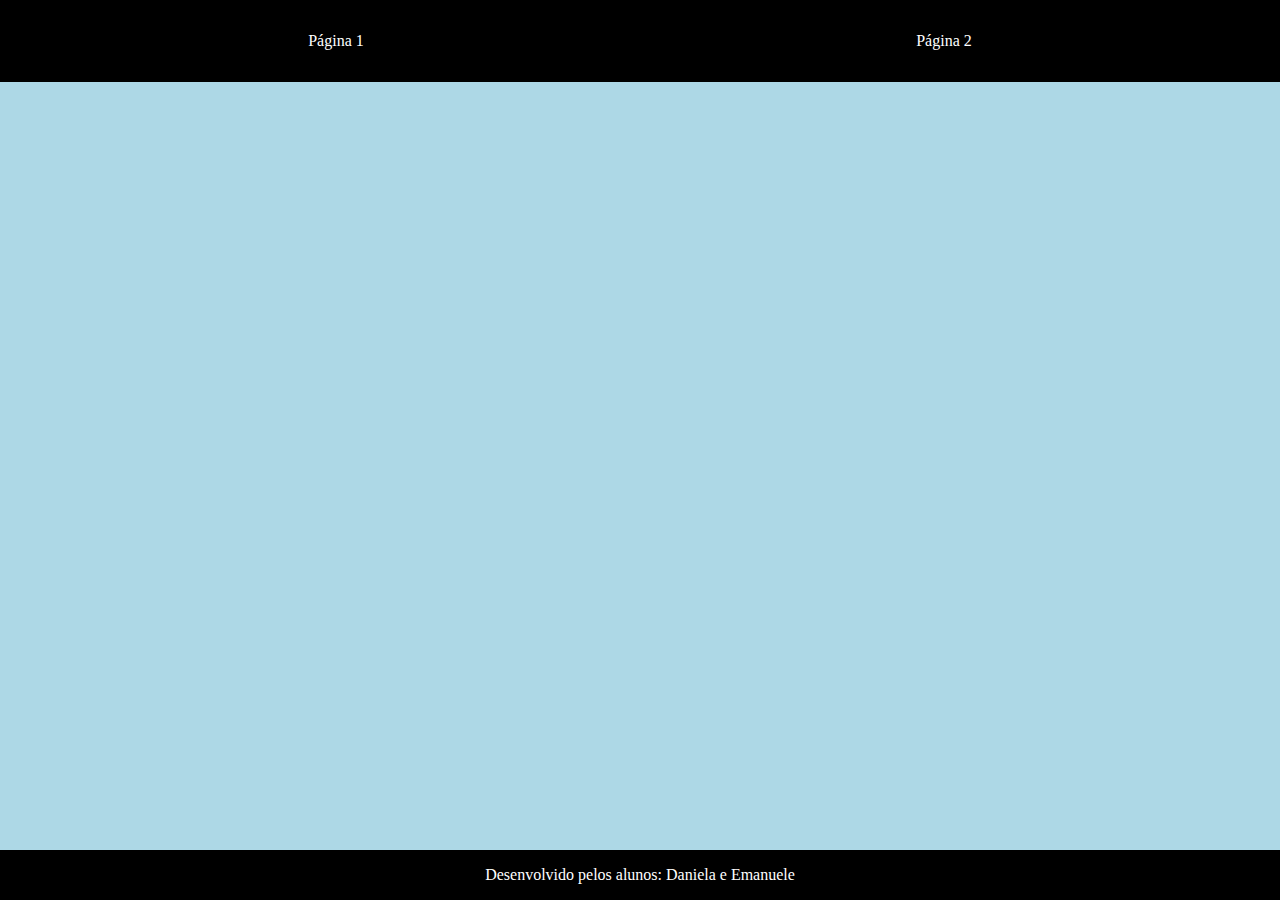
==== pagina2.html @ 79e42440 "lkfg" ====
<!DOCTYPE html>
<html lang="en">
<head>
    <meta charset="UTF-8">
    <meta name="viewport" content="width=>, initial-scale=1.0">
    <title>Document</title>
    <link rel="stylesheet" href="pagina2.css">
</head>
<body>
    <header>
        <a href="index.html">Página 1</a>
        <a href="pagina2.html">Página 2</a>

    </header>
    <section id="container">


    </section>
    <footer>
        <p>Desenvolvido pelos alunos: Daniela e Emanuele</p>


    </footer>
    <script src="pagina2.js"></script>
    <script src="perguntas.js"></script>
</body>
</html>
---- pagina2.css ----
:root{
    --fundo: #ADD8E6;
--frente-cartao: #0000CD;
--verso-cartao: #0000CD;
--destaque: #998bf5;
--preto: #000000;
--branco: #ffffff;
}

body{
    background-color: var(--fundo);
    margin: 0;
}

header{
    background-color: var(--preto);
    display: flex;
    justify-content: space-around;
    padding: 2rem;


}

header a{
    color: var(--branco);
    text-decoration: none;
}

footer{
    background-color: var(--preto);
    position: fixed;
    bottom: 0;
    color: var(--branco);
    width: 100%;
    text-align: center;
}

#container{
    display: grid;
    gap: 3rem;
    padding: 2rem;
}

.cartao{
    background-color: var(--frente-cartao);
    border: 1px solid var(--destaque);
    padding: 40px;
    color: var(--branco);
    box-shadow: 5px 6px 25px var(--branco);
    cursor: pointer;
}

.cartao:hover{
    transform: scale(1.04);
}

.resposta-cartao{
    background-color: var(--preto);
    padding: 40px;
    display: none;

}
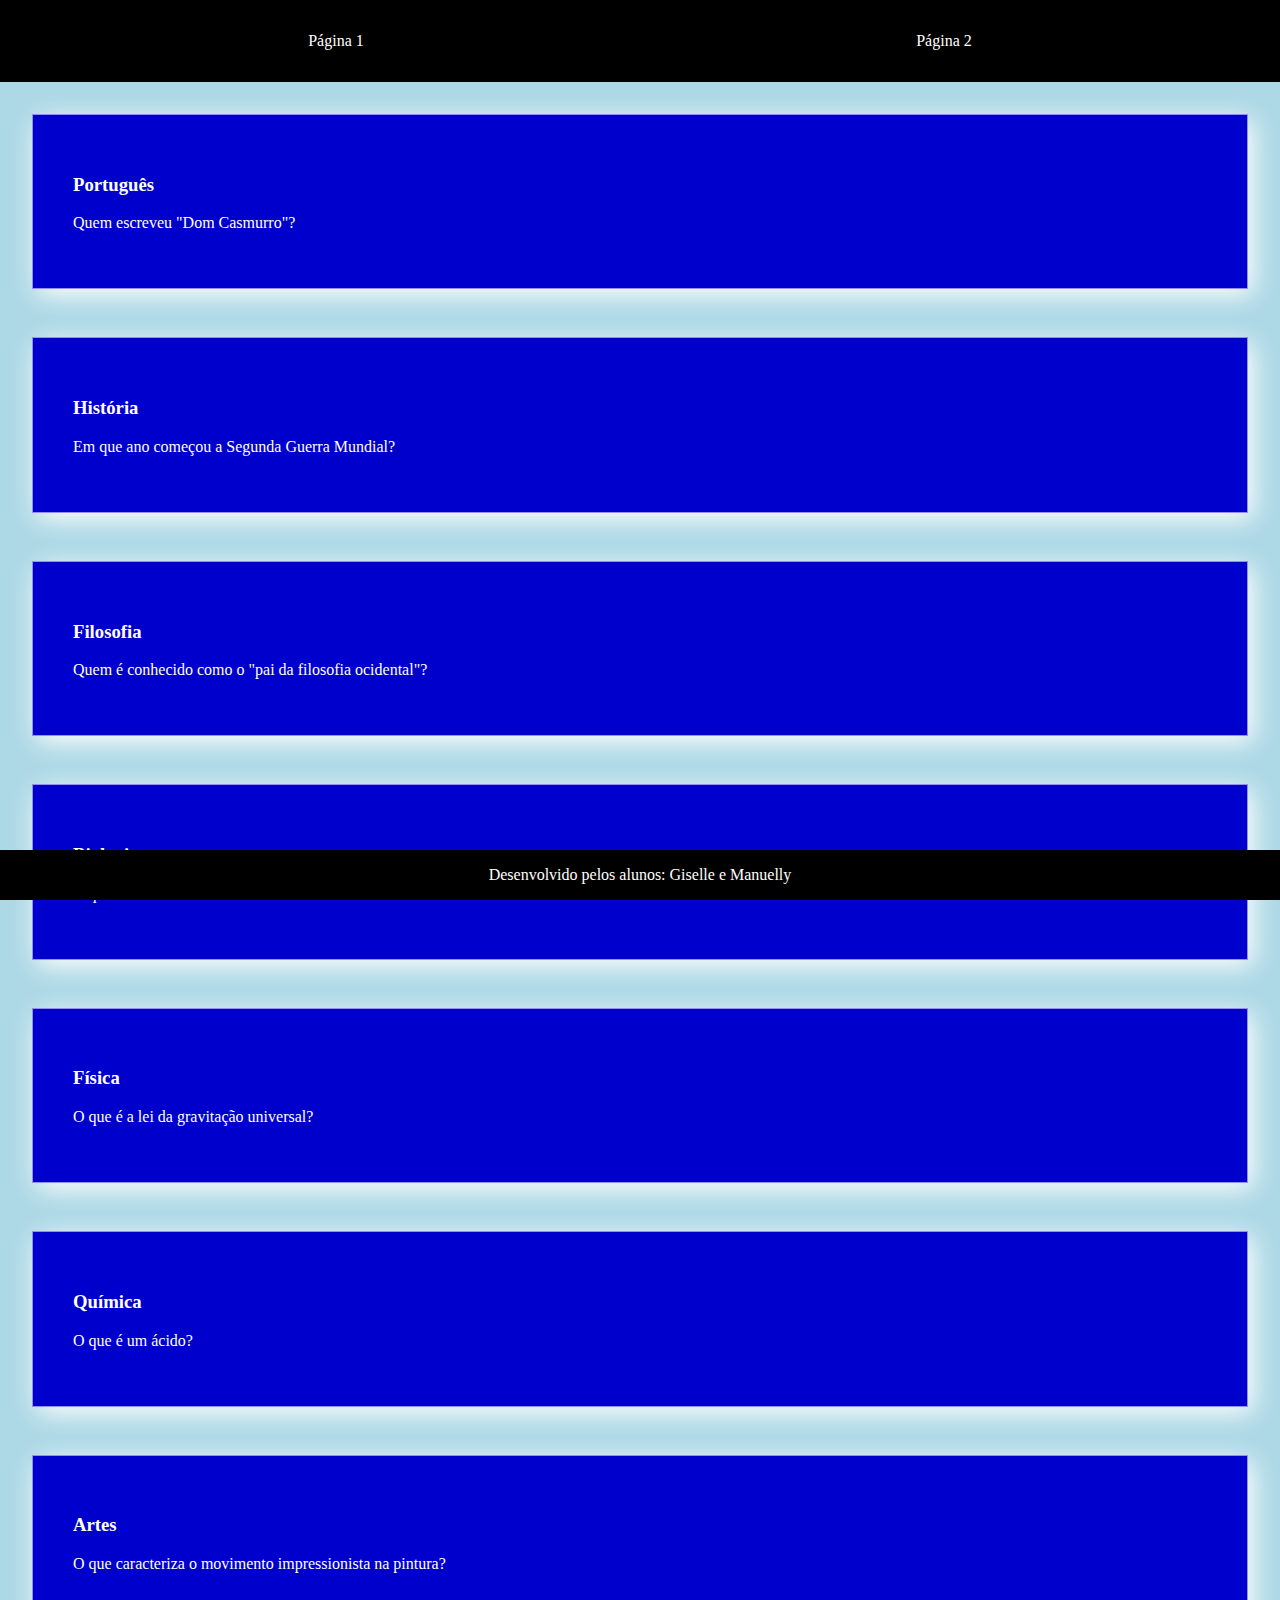
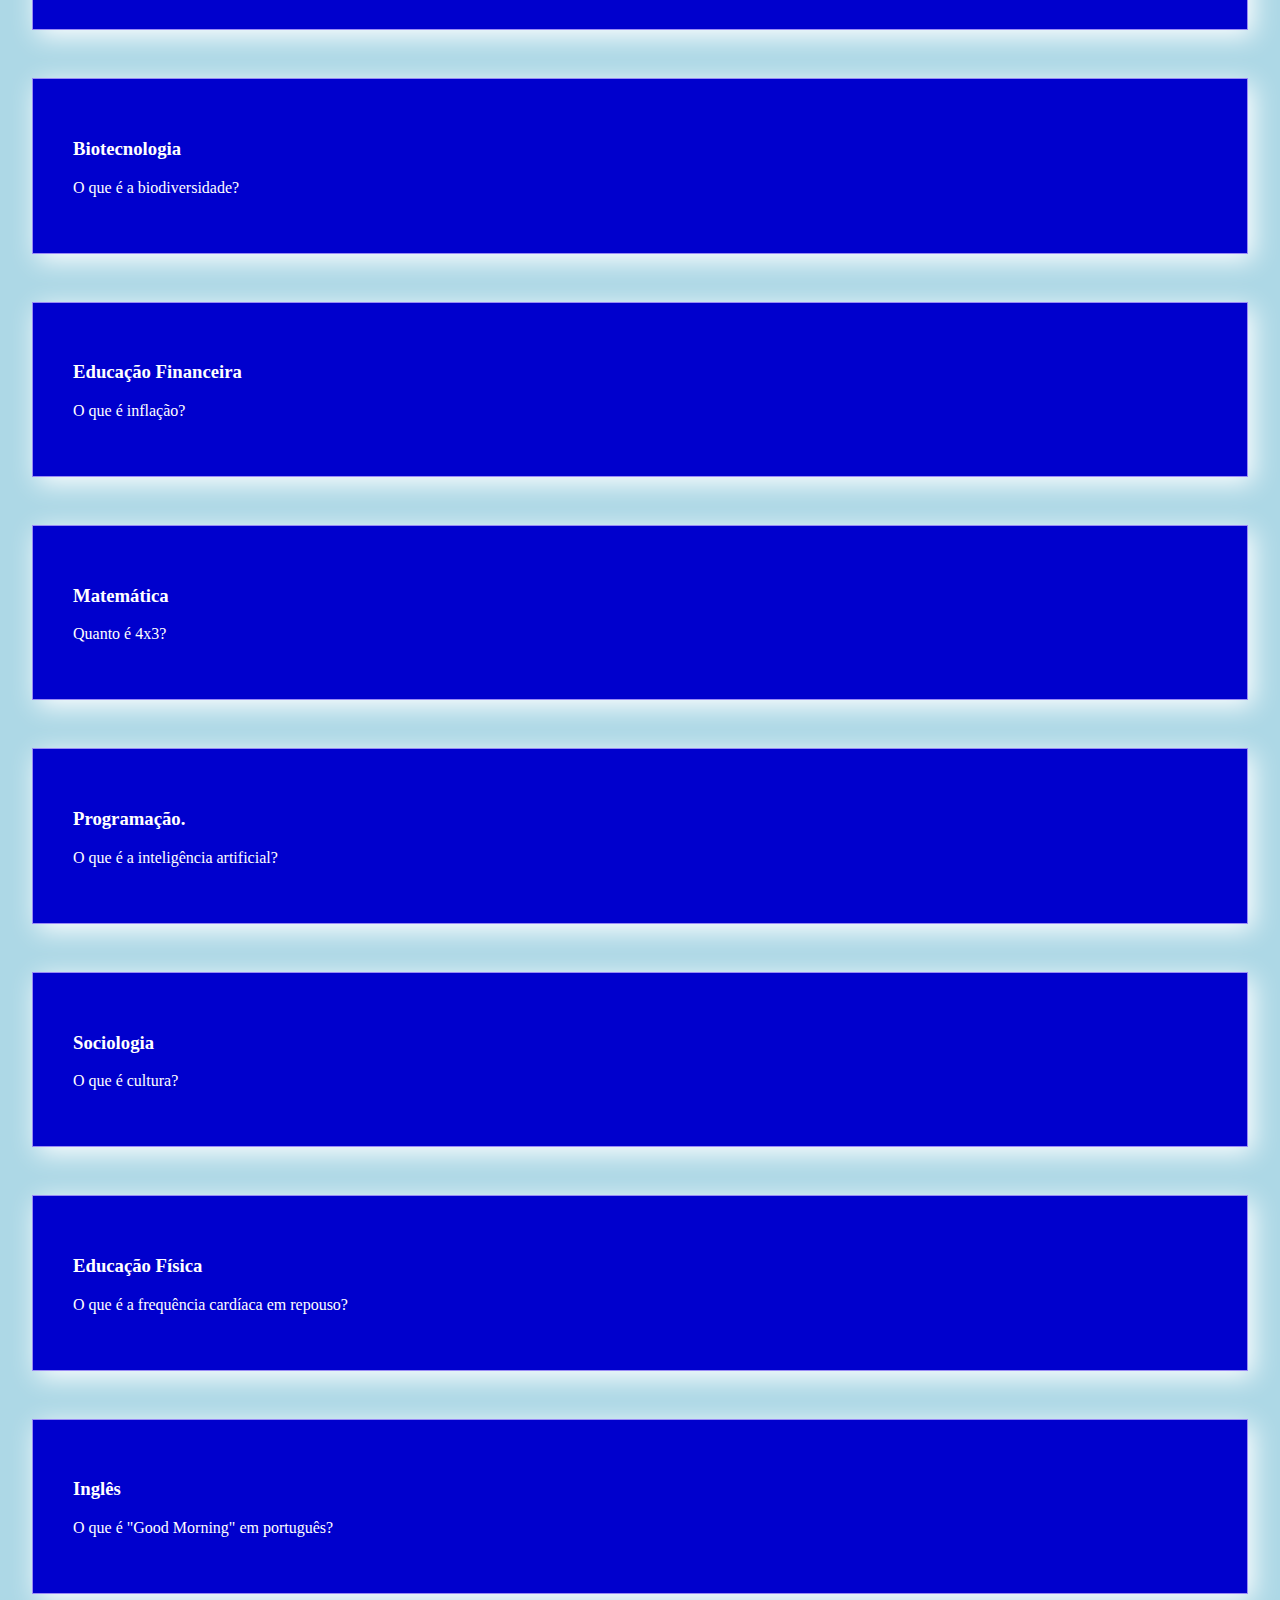
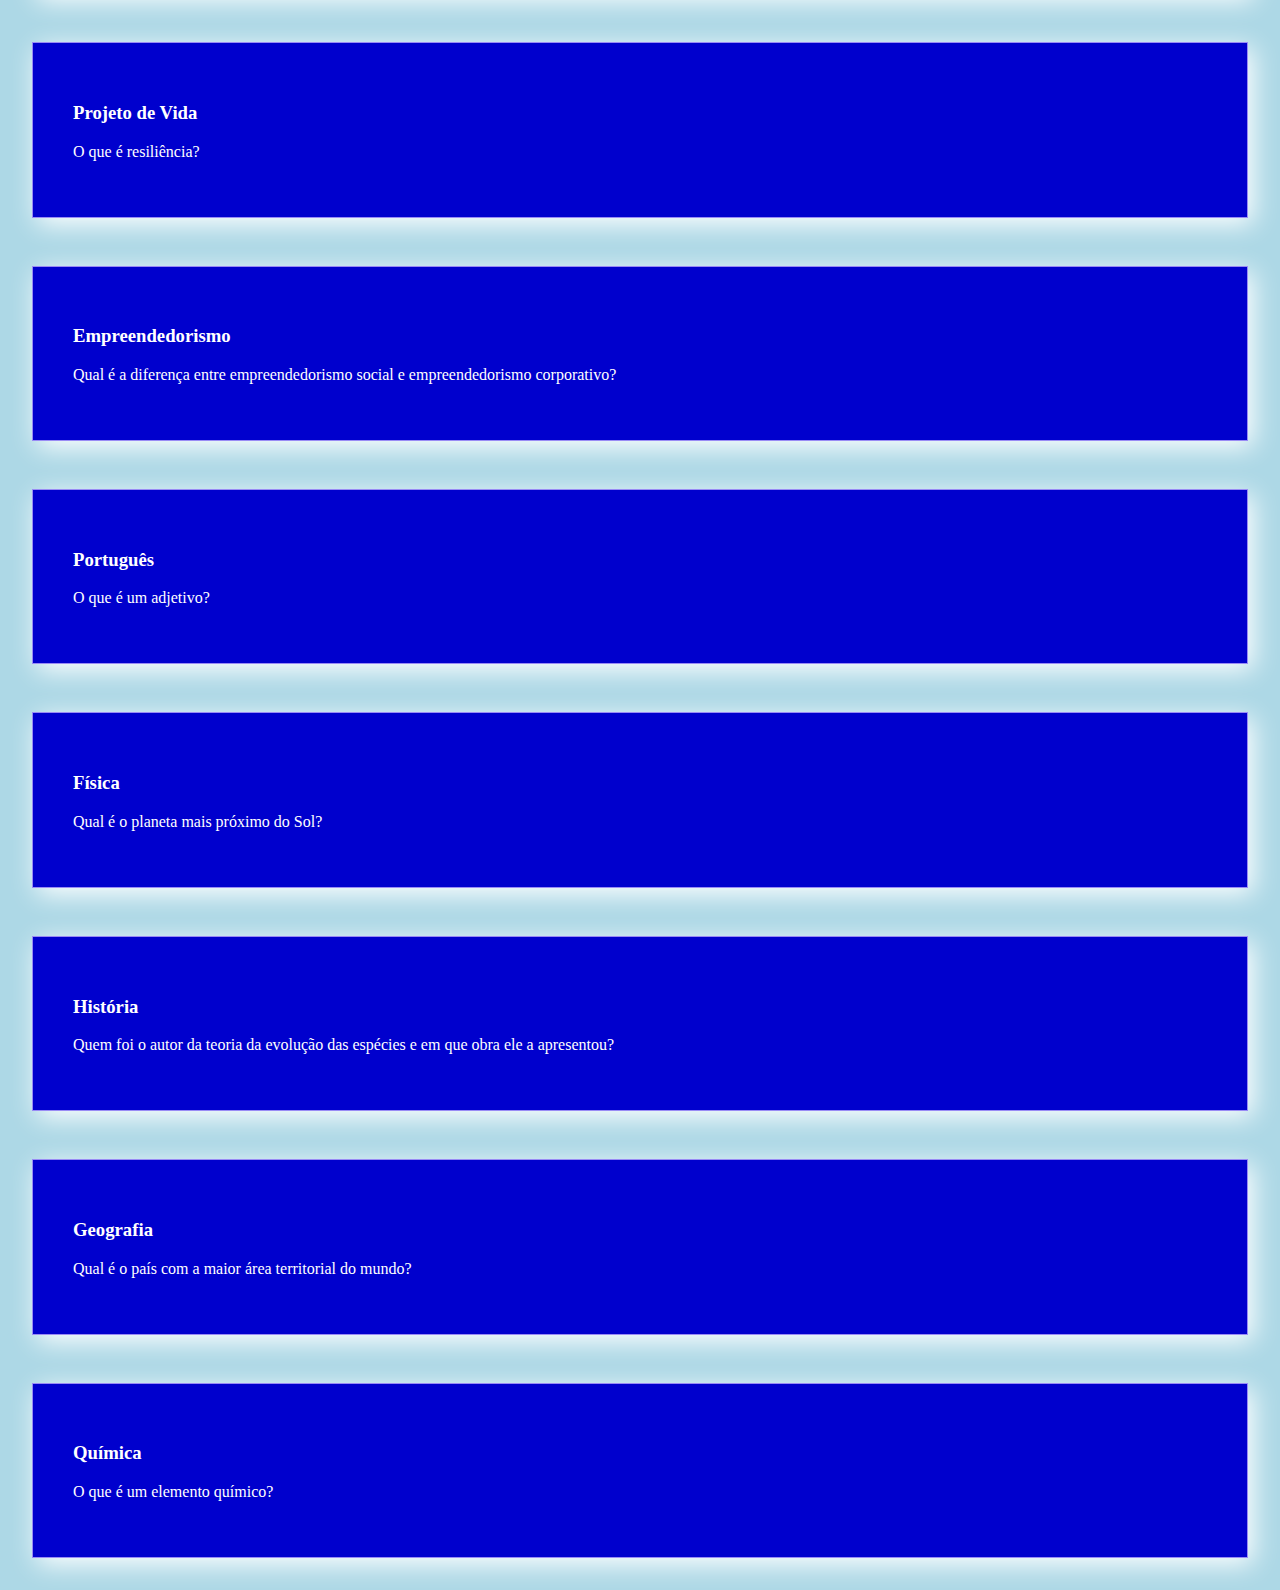
==== commit 07edebe5: "h" ====
--- a/pagina2.html
+++ b/pagina2.html
@@ -17,7 +17,7 @@
 
     </section>
     <footer>
-        <p>Desenvolvido pelos alunos: Daniela e Emanuele</p>
+        <p>Desenvolvido pelos alunos: Giselle e Manuelly</p>
 
 
     </footer>
